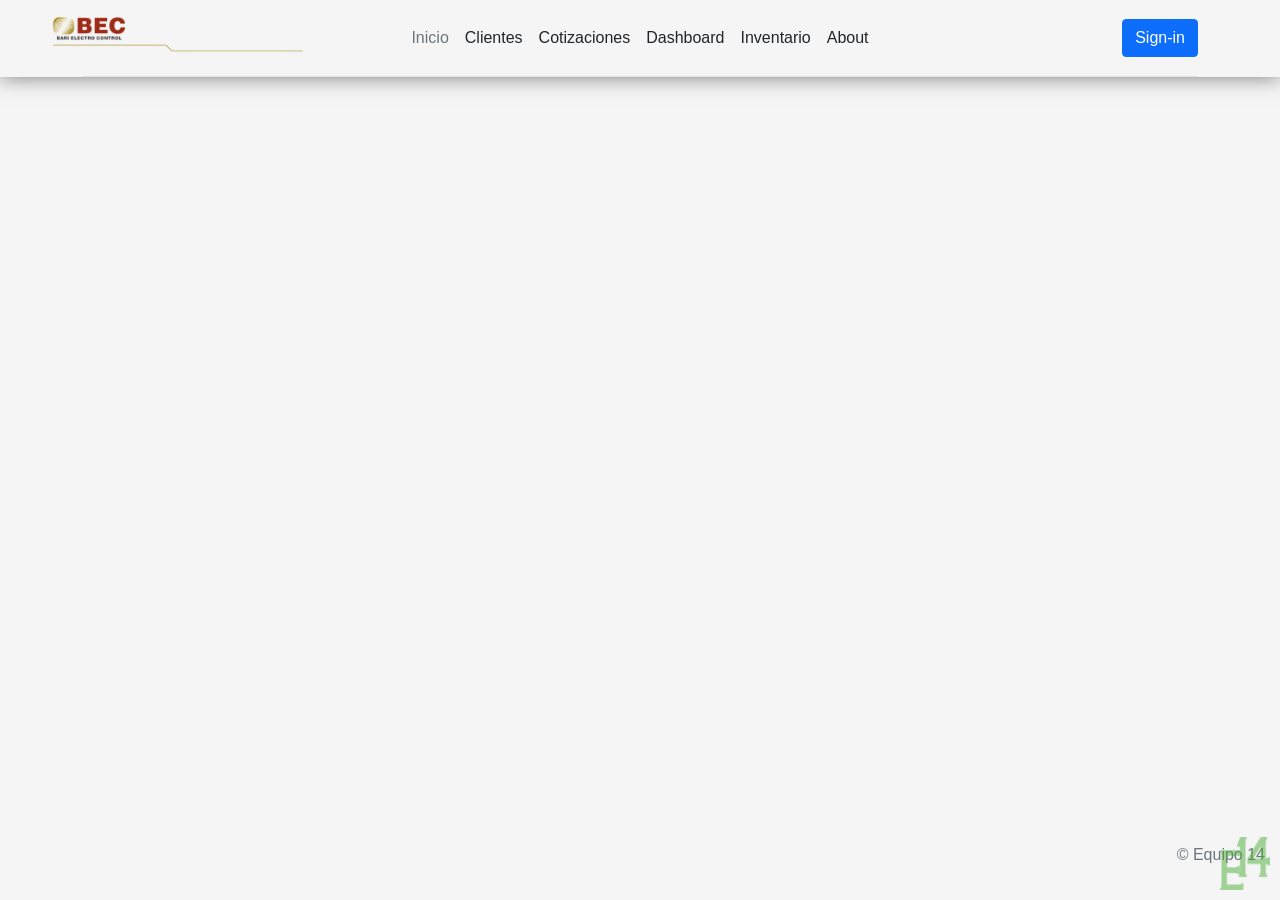
==== Fase3M2Project/src/main/resources/templates/index.html @ 5c6c0fc9 "Proyecto final" ====
<!doctype html>
<html lang="en">
  <head>
    <meta charset="utf-8">
    <meta name="viewport" content="width=device-width, initial-scale=1">
    <meta name="description" content="">
    <title>Bari Electro Control</title>

   <link rel="canonical" href="https://getbootstrap.com/docs/5.0/examples/headers/">
    
    <!-- Bootstrap core CSS -->
<link href="../static/bootstrap.min.css" rel="stylesheet">

    <style>
      .Logo {
        position: fixed;
        top: 10px; 
        left: 50px; 
        width: 20%;
      }

      .bd-placeholder-img {
        font-size: 1.125rem;
        text-anchor: middle;
        -webkit-user-select: none;
        -moz-user-select: none;
        user-select: none;
      }

      @media (min-width: 768px) {
        .bd-placeholder-img-lg {
          font-size: 3.5rem;
        }
      }
    </style>

    
    <!-- Custom styles for this template -->
    <link href="../static/headers.css" rel="stylesheet">
    <link href="../static/signin.css" rel="stylesheet">
    <link href="../static/style.css" rel="stylesheet">
  </head>
  <body>
    

<main>
  <div class="container">
    <header class="d-flex flex-wrap align-items-center justify-content-center justify-content-md-between py-3 mb-4 border-bottom">
      <a href="/" class="d-flex align-items-center col-md-3 mb-2 mb-md-0 text-dark text-decoration-none">
        <svg class="bi me-2" width="40" height="32" role="img" aria-label="Bootstrap"><use xlink:href="#bootstrap"/></svg>
      </a>

      <ul class="nav col-12 col-md-auto mb-2 justify-content-center mb-md-0">
        <li><a href="#" class="nav-link px-2 link-secondary">Inicio</a></li>
        <li><a href="#" class="nav-link px-2 link-dark">Clientes</a></li>
        <li><a href="#" class="nav-link px-2 link-dark">Cotizaciones</a></li>
        <li><a href="#" class="nav-link px-2 link-dark">Dashboard</a></li>
        <li><a href="#" class="nav-link px-2 link-dark">Inventario</a></li>
        <li><a href="#" class="nav-link px-2 link-dark">About</a></li>
      </ul>

      <div class="col-md-3 text-end">
          <button type="button" class="btn btn-primary">Sign-in</Sign-in></button>
      </div>
    </header>


    <img src="../images/BEC-.png" class="Logo" alt="...">
  
  </main>
  
  <footer>
    <p class="mt-5 mb-3 text-muted">&copy; Equipo 14</p>
    <img src="../images/Logo.png" class="LOGOIMG" alt="...">
  </footer>
  <script src="../static/bootstrap.bundle.min.js"></script>
    
</body>

</html>
---- Fase3M2Project/src/main/resources/static/headers.css ----
.b-example-divider {
  height: 3rem;
  background-color: rgba(0, 0, 0, .1);
  border: solid rgba(0, 0, 0, .15);
  border-width: 1px 0;
  box-shadow: inset 0 .5em 1.5em rgba(0, 0, 0, .1), inset 0 .125em .5em rgba(0, 0, 0, .15);
}

.form-control-dark {
  color: #fff;
  background-color: var(--bs-dark);
  border-color: var(--bs-gray);
}
.form-control-dark:focus {
  color: #fff;
  background-color: var(--bs-dark);
  border-color: #fff;
  box-shadow: 0 0 0 .25rem rgba(255, 255, 255, .25);
}

.bi {
  vertical-align: -.125em;
  fill: currentColor;
}

.text-small {
  font-size: 85%;
}

.dropdown-toggle {
  outline: 0;
}
---- Fase3M2Project/src/main/resources/static/signin.css ----
html,
body {
  height: 100%;
}

body {
 
  align-items: center;
  padding-top: 40px;
  padding-bottom: 40px;
  background-color: #f5f5f5;
}

.form-signin {
  width: 100%;
  max-width: 330px;
  padding: 15px;
  margin: auto;
}

.form-signin .checkbox {
  font-weight: 400;
}

.form-signin .form-floating:focus-within {
  z-index: 2;
}

.form-signin input[type="email"] {
  margin-bottom: -1px;
  border-bottom-right-radius: 0;
  border-bottom-left-radius: 0;
}

.form-signin input[type="password"] {
  margin-bottom: 10px;
  border-top-left-radius: 0;
  border-top-right-radius: 0;
}

footer {
  position: fixed;
  bottom: 0;
  padding: 15px;
  text-align: right;
  display: block;
  width: 100%;
}
---- Fase3M2Project/src/main/resources/static/style.css ----
html {
  box-sizing: border-box;
        }
  *, *::after, *::before {
    box-sizing: inherit;
  }
  *, *:before, *:after {
    box-sizing: border-box;
    outline: none;
  }
  body {
    position: relative;
    margin: 0;
    padding: 0;
    font-family: 'Source Sans Pro', sans-serif;
    font-size: 12x;
    font-smooth: auto;
    font-weight: 300;
    line-height: 1.75;
    color: #444;
    overflow-x: hidden;
    min-height: 100vh;
  }
  .text-danger {
  	color:#d9534f;
  }
  h1{
  	font-size: 1.5em;
  }
  h4{
  	font-size: 3em;
  	font-weight: bold;
  	line-height: 1em;
  	margin: 5px auto;
  }
  main {
    position: relative;
    display: block;
    width: 100%;
    padding: 0;
    box-shadow: 0 0 20px rgba(0, 0, 0, 0.5);
    transform: translateX(0px);
    transition: transform 500ms ease;
    z-index: 0;
  }
  main section {
    position: relative;
    display: block;
    margin: 0;
    padding: 10px 0;
    min-height:calc( 100vh - 4em);
    background-color: #F0F0F0;
    z-index: 100;
  }
  .container {
    width: 95%;
    margin: auto;
  }

   .LOGOIMG{
    position: fixed;
    bottom: 10px;
    right: 10px;
    opacity: 0.5;
    width: 50px;
  }
  .LOGOIMG:hover{
  opacity:1;
  }
  ul.tabs
  {
      padding: 7px 0;
      font-size: 0;
      margin:0;
      list-style-type: none;
      text-align: left;
  }

  ul.tabs li a
  {
      font: normal 18px Verdana;
      text-decoration: none;
      position: relative;
      z-index: 1;
      padding: 7px 16px;
      border: 1px solid #CCC;
      border-bottom-color:#B7B7B7;
      color: #000;
      background: #F0F0F0;
      border-radius: 6px 6px 0px 0px;
      -moz-border-radius: 6px 6px 0px 0px;
      outline:none;
  }

  ul.tabs li a:hover
  {
      border: 1px solid #B7B7B7;
      background:#E0E0E0;
  }

  ul.tabs li.selected a
  {
      position: relative;
      top: 0px;
      font-weight:bold;
      background: white;
      border: 1px solid #B7B7B7;
      border-bottom-color: white;
  }
  div .tabcontents
  {
  	width: 100%;
      border: 1px solid #B7B7B7;
  	padding: 10px;
      background-color:#FFF;
      border-radius: 0 6px 6px 6px;
  }
  /* TABLAS */
  .table {
    margin: 0 0;
    width: 100%;
    box-shadow: 0 1px 2px rgba(0, 0, 0, 0.2);
    display: table;
    border: 1px solid;
  	border-radius:10px;
  	overflow:hidden;
  }
  .row {
    display: table-row;
    background: #f6f6f6;
    font-family: Poppins-Regular;
    font-size:1.2em;
  }
  .row:nth-of-type(odd) {
    background: #e9e9e9;
  }
  .row.header {
    font-family: 'Oswald';
    font-weight:bold;
    font-size:1.2em;
    color: #ffffff;
    background: #2980b9;
  }
  .cell {
    padding: 6px 12px;
    text-align:center;
    display: table-cell;
    vertical-align:middle;
  }

  .cell img {
  	width:90%;
  	max-width:300px;
  }
  .cell .boton{
  	width:50px;
  	max-width:50px;
  	margin:10px 0px;
  }
  /*FORMULARIOS*/
  .CREAR{
  	text-align:center;
  }
  .CREAR input[type="text"],
  .CREAR input[type="tel"],
  .CREAR textarea,
  .CREAR select,
  .CREAR option
  {
      box-sizing: border-box;
      -webkit-box-sizing: border-box;
      -moz-box-sizing: border-box;
      outline: none;
      display: block;
      width: 100%;
      padding: 7px;
      border: none;
  	text-align:left;
      border-bottom: 1px solid #ddd;
      background: transparent;
      margin-bottom: 10px;
      font: 14px Arial, Helvetica, sans-serif;
      height: 35px;
  }
  .CREAR textarea{
      resize:none;
      overflow: hidden;
  }
  /*BOTONES*/
  .button {
      display: inline-block;
      white-space: nowrap;
      background-color: #ccc;
      background-image: linear-gradient(top, #eee, #ccc);
      border: 1px solid #777;
      padding: 0 1.5em;
      margin: 0.5em auto;
      font: bold 1em/2em Arial, Helvetica;
      text-decoration: none;
      color: #333;
      text-shadow: 0 1px 0 rgba(255,255,255,.8);
      border-radius: .2em;
      box-shadow: 0 0 1px 1px rgba(255,255,255,.8) inset, 0 1px 0 rgba(0,0,0,.3);
  }

  .button:hover {
      background-color: #ddd;
      background-image: linear-gradient(top, #fafafa, #ddd);
  }
  .ftco-section {
      position: relative;
      background: #141313;
      padding: 0.5em 0;
      text-align: right;
  }
  .ftco-footer p {
      font-size: 1em;
  	text-align:center;
      color: rgba(255, 255, 255, 0.7);
  	font-family: "Poppins", Arial, sans-serif;
  }
  .ftco-footer a {
      color: rgba(255, 255, 255, 0.7);
  	transition: .3s all ease;
  	text-decoration:none;
  }
  .ftco-footer a:hover {
      color: #fff;
  }

  .ftco-footer img{
        position: block;
        width: 50px;
        opacity: 0.5;
      }
     .ftco-footer img:hover{
    opacity: 1;
      }

      
  .Logo {
       position: fixed;
        top: 10px; 
        left: 50px; 
        width: 20%;
      }

      .bd-placeholder-img {
        font-size: 1.125rem;
        text-anchor: middle;
        -webkit-user-select: none;
        -moz-user-select: none;
        user-select: none;
      }

      @media (min-width: 768px) {
        .bd-placeholder-img-lg {
          font-size: 3.5rem;
        }
      }
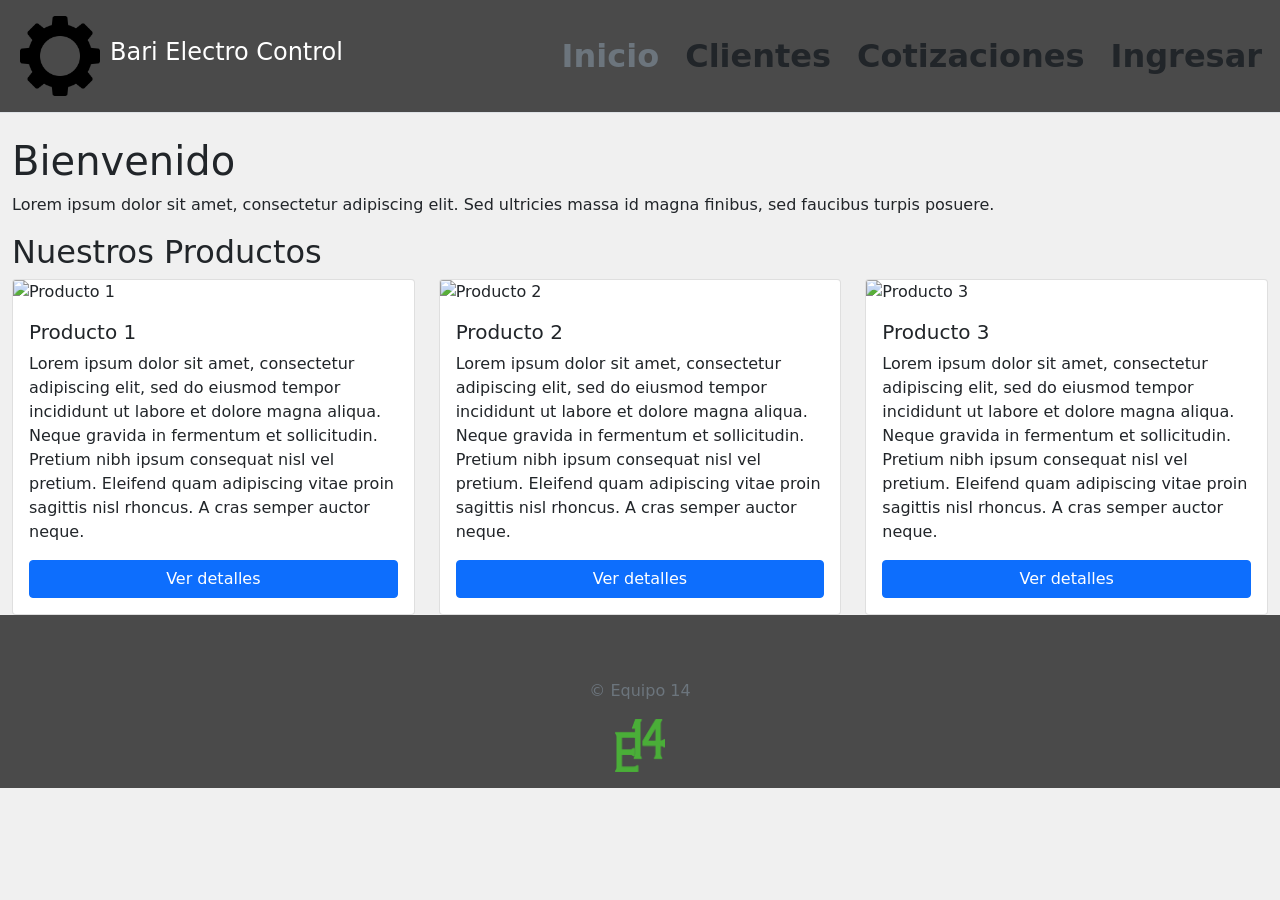
==== commit e3f73624: "Se refactorizo los códigos html asi mo la hoja de styles, se agrego un nuevo archivo llamado cotizac" ====
--- a/Fase3M2Project/src/main/resources/templates/index.html
+++ b/Fase3M2Project/src/main/resources/templates/index.html
@@ -1,80 +1,98 @@
 <!doctype html>
 <html lang="en">
+
   <head>
     <meta charset="utf-8">
     <meta name="viewport" content="width=device-width, initial-scale=1">
     <meta name="description" content="">
     <title>Bari Electro Control</title>
+    <link rel="canonical" href="https://getbootstrap.com/docs/5.0/examples/headers/">
 
-   <link rel="canonical" href="https://getbootstrap.com/docs/5.0/examples/headers/">
-    
     <!-- Bootstrap core CSS -->
-<link href="../static/bootstrap.min.css" rel="stylesheet">
+    <link href="../static/bootstrap.min.css" rel="stylesheet">
 
-    <style>
-      .Logo {
-        position: fixed;
-        top: 10px; 
-        left: 50px; 
-        width: 20%;
-      }
-
-      .bd-placeholder-img {
-        font-size: 1.125rem;
-        text-anchor: middle;
-        -webkit-user-select: none;
-        -moz-user-select: none;
-        user-select: none;
-      }
-
-      @media (min-width: 768px) {
-        .bd-placeholder-img-lg {
-          font-size: 3.5rem;
-        }
-      }
-    </style>
-
-    
     <!-- Custom styles for this template -->
-    <link href="../static/headers.css" rel="stylesheet">
-    <link href="../static/signin.css" rel="stylesheet">
     <link href="../static/style.css" rel="stylesheet">
   </head>
+
   <body>
-    
+    <header class="d-flex flex-wrap align-items-center justify-content-center justify-content-md-between py-3 mb-4 border-bottom">
+      <div class="left-group">
+        <img src="../images/gear.png" alt="Logo" class="logo-header">
+        <h1 class="textH1">Bari Electro Control</h1>
+      </div>
 
-<main>
-  <div class="container">
-    <header class="d-flex flex-wrap align-items-center justify-content-center justify-content-md-between py-3 mb-4 border-bottom">
-      <a href="/" class="d-flex align-items-center col-md-3 mb-2 mb-md-0 text-dark text-decoration-none">
-        <svg class="bi me-2" width="40" height="32" role="img" aria-label="Bootstrap"><use xlink:href="#bootstrap"/></svg>
-      </a>
+      <nav>
+        <ul class="nav">
+          <li class="nav-item"><a href="index.html" class="nav-link px-2 link-secondary">Inicio</a></li>
+          <li class="nav-item"><a href="clientes.html" class="nav-link px-2 link-dark">Clientes</a></li>
+          <li class="nav-item"><a href="cotizaciones.html" class="nav-link px-2 link-dark">Cotizaciones</a></li>
+          <li class="nav-item"><a href="login.html" class="nav-link px-2 link-dark">Ingresar</a></li>
+        </ul>
 
-      <ul class="nav col-12 col-md-auto mb-2 justify-content-center mb-md-0">
-        <li><a href="#" class="nav-link px-2 link-secondary">Inicio</a></li>
-        <li><a href="#" class="nav-link px-2 link-dark">Clientes</a></li>
-        <li><a href="#" class="nav-link px-2 link-dark">Cotizaciones</a></li>
-        <li><a href="#" class="nav-link px-2 link-dark">Dashboard</a></li>
-        <li><a href="#" class="nav-link px-2 link-dark">Inventario</a></li>
-        <li><a href="#" class="nav-link px-2 link-dark">About</a></li>
-      </ul>
-
-      <div class="col-md-3 text-end">
-          <button type="button" class="btn btn-primary">Sign-in</Sign-in></button>
-      </div>
+      </nav>
     </header>
 
+    <main>
+      <div class="container">
+        <h1>Bienvenido </h1>
+        <p>Lorem ipsum dolor sit amet, consectetur adipiscing elit. Sed ultricies massa id magna finibus, sed faucibus
+          turpis posuere.</p>
 
-    <img src="../images/BEC-.png" class="Logo" alt="...">
-  
-  </main>
-  
-  <footer>
-    <p class="mt-5 mb-3 text-muted">&copy; Equipo 14</p>
-    <img src="../images/Logo.png" class="LOGOIMG" alt="...">
-  </footer>
-  <script src="../static/bootstrap.bundle.min.js"></script>
-    
-</body>
+        <h2>Nuestros Productos</h2>
+        <div class="row">
+          <div class="col-md-4">
+            <div class="card">
+              <img src="../images/product1.jpg" class="card-img-top" alt="Producto 1">
+              <div class="card-body">
+                <h5 class="card-title">Producto 1</h5>
+                <p class="card-text">Lorem ipsum dolor sit amet, consectetur adipiscing elit, sed do eiusmod tempor
+                  incididunt ut labore et dolore magna aliqua. Neque gravida in fermentum et sollicitudin. Pretium nibh
+                  ipsum consequat nisl vel pretium. Eleifend quam adipiscing vitae proin sagittis nisl rhoncus. A cras
+                  semper auctor neque.</p>
+                <a href="#" class="btn btn-primary">Ver detalles</a>
+              </div>
+            </div>
+          </div>
+          <div class="col-md-4">
+            <div class="card">
+              <img src="../images/product2.jpg" class="card-img-top" alt="Producto 2">
+              <div class="card-body">
+                <h5 class="card-title">Producto 2</h5>
+                <p class="card-text">Lorem ipsum dolor sit amet, consectetur adipiscing elit, sed do eiusmod tempor
+                  incididunt ut labore et dolore magna aliqua. Neque gravida in fermentum et sollicitudin. Pretium nibh
+                  ipsum consequat nisl vel pretium. Eleifend quam adipiscing vitae proin sagittis nisl rhoncus. A cras
+                  semper auctor neque.</p>
+                <a href="#" class="btn btn-primary">Ver detalles</a>
+              </div>
+            </div>
+          </div>
+          <div class="col-md-4">
+            <div class="card">
+              <img src="../images/product3.jpg" class="card-img-top" alt="Producto 3">
+              <div class="card-body">
+                <h5 class="card-title">Producto 3</h5>
+                <p class="card-text">Lorem ipsum dolor sit amet, consectetur adipiscing elit, sed do eiusmod tempor
+                  incididunt ut labore et dolore magna aliqua. Neque gravida in fermentum et sollicitudin. Pretium nibh
+                  ipsum consequat nisl vel pretium. Eleifend quam adipiscing vitae proin sagittis nisl rhoncus. A cras
+                  semper auctor neque.</p>
+                <a href="#" class="btn btn-primary">Ver detalles</a>
+              </div>
+            </div>
+          </div>
+        </div>
+      </div>
+    </main>
+
+    <footer>
+      <div class="container">
+        <p class="mt-5 mb-3 text-muted">&copy; Equipo 14</p>
+        <img src="../images/Logo.png" class="logo-img" alt="Logo">
+      </div>
+    </footer>
+
+    <script src="../static/bootstrap.bundle.min.js"></script>
+  </body>
 
 </html>
+
--- a/Fase3M2Project/src/main/resources/static/style.css
+++ b/Fase3M2Project/src/main/resources/static/style.css
@@ -1,261 +1,100 @@
-  html {
-  box-sizing: border-box;
-        }
-  *, *::after, *::before {
-    box-sizing: inherit;
-  }
-  *, *:before, *:after {
-    box-sizing: border-box;
-    outline: none;
-  }
-  body {
-    position: relative;
+/* Estilos para la página principal */
+
+body {
+    background-color: #f0f0f0; /* Color de fondo del body */
     margin: 0;
     padding: 0;
-    font-family: 'Source Sans Pro', sans-serif;
-    font-size: 12x;
-    font-smooth: auto;
-    font-weight: 300;
-    line-height: 1.75;
-    color: #444;
-    overflow-x: hidden;
-    min-height: 100vh;
-  }
-  .text-danger {
-  	color:#d9534f;
-  }
-  h1{
-  	font-size: 1.5em;
-  }
-  h4{
-  	font-size: 3em;
-  	font-weight: bold;
-  	line-height: 1em;
-  	margin: 5px auto;
-  }
-  main {
-    position: relative;
+}
+
+.logo-header {
+    width: 80px; /* Ancho del logotipo en el header */
+    height: auto; /* Altura automática del logotipo en el header */
+    margin-left: 10px; /* Margen izquierdo para el logotipo */
+    background-color: transparent;
+}
+
+header {
+    display: flex;
+    justify-content: space-between;
+    align-items: center;
+    padding: 10px;
+    background-color: #4a4a4a; /* Color de fondo del header */
+}
+
+.left-group {
+    display: flex;
+    align-items: center;
+}
+
+.left-group h1 {
+    font-size: 1.5rem; /* Tamaño de fuente para el título en el grupo left-group */
+    margin-left: 10px; /* Margen izquierdo para el título en el grupo left-group */
+    color: #fff; /* Color de texto en el grupo left-group */
+}
+
+nav ul {
+    list-style: none;
+    margin: 0;
+    padding: 0;
+    font-size: 2rem; /* Tamaño de fuente de la lista en el header */
+    text-align: center; /* Alineación centrada del texto en la lista */
+}
+
+nav ul li {
+    display: inline-block;
+    margin-left: 10px;
+}
+
+nav ul li a {
+    text-decoration: none;
+    color: #f8f8f8; /* Color de texto en el header */
+    font-weight: bold;
+}
+
+nav ul li a:hover {
+    text-decoration: underline;
+}
+
+.container {
+    max-width: 100%; /* Ancho máximo del contenido en el contenedor */
+    margin: 0 auto; /* Centrar el contenido en el contenedor */
+}
+
+footer {
+    background-color: #4a4a4a; /* Color de fondo del footer */
+    padding: 1rem;
+    text-align: center;
+    color: #fff; /* Color de texto en el footer */
+}
+
+footer .logo-img {
+    width: 50px; /* Ancho del logotipo en el footer */
+    height: auto; /* Altura automática del logotipo en el footer */
+}
+/*pedidos*/
+/* Estilos específicos para la página de cotizaciones */
+
+.cotizaciones-main {
+    min-height: calc(100vh - 200px); /* Ajustar la altura mínima del main según el contenido */
+    display: flex;
+    justify-content: center;
+    align-items: center;
+}
+
+form {
+    max-width: 400px;
+    margin: 0 auto;
+}
+
+.form-label {
+    font-weight: bold;
+}
+
+.form-control {
+    margin-bottom: 1rem;
+}
+
+.btn-primary {
     display: block;
     width: 100%;
-    padding: 0;
-    box-shadow: 0 0 20px rgba(0, 0, 0, 0.5);
-    transform: translateX(0px);
-    transition: transform 500ms ease;
-    z-index: 0;
-  }
-  main section {
-    position: relative;
-    display: block;
-    margin: 0;
-    padding: 10px 0;
-    min-height:calc( 100vh - 4em);
-    background-color: #F0F0F0;
-    z-index: 100;
-  }
-  .container {
-    width: 95%;
-    margin: auto;
-  }
-
-   .LOGOIMG{
-    position: fixed;
-    bottom: 10px;
-    right: 10px;
-    opacity: 0.5;
-    width: 50px;
-  }
-  .LOGOIMG:hover{
-  opacity:1;
-  }
-  ul.tabs
-  {
-      padding: 7px 0;
-      font-size: 0;
-      margin:0;
-      list-style-type: none;
-      text-align: left;
-  }
-
-  ul.tabs li a
-  {
-      font: normal 18px Verdana;
-      text-decoration: none;
-      position: relative;
-      z-index: 1;
-      padding: 7px 16px;
-      border: 1px solid #CCC;
-      border-bottom-color:#B7B7B7;
-      color: #000;
-      background: #F0F0F0;
-      border-radius: 6px 6px 0px 0px;
-      -moz-border-radius: 6px 6px 0px 0px;
-      outline:none;
-  }
-
-  ul.tabs li a:hover
-  {
-      border: 1px solid #B7B7B7;
-      background:#E0E0E0;
-  }
-
-  ul.tabs li.selected a
-  {
-      position: relative;
-      top: 0px;
-      font-weight:bold;
-      background: white;
-      border: 1px solid #B7B7B7;
-      border-bottom-color: white;
-  }
-  div .tabcontents
-  {
-  	width: 100%;
-      border: 1px solid #B7B7B7;
-  	padding: 10px;
-      background-color:#FFF;
-      border-radius: 0 6px 6px 6px;
-  }
-  /* TABLAS */
-  .table {
-    margin: 0 0;
-    width: 100%;
-    box-shadow: 0 1px 2px rgba(0, 0, 0, 0.2);
-    display: table;
-    border: 1px solid;
-  	border-radius:10px;
-  	overflow:hidden;
-  }
-  .row {
-    display: table-row;
-    background: #f6f6f6;
-    font-family: Poppins-Regular;
-    font-size:1.2em;
-  }
-  .row:nth-of-type(odd) {
-    background: #e9e9e9;
-  }
-  .row.header {
-    font-family: 'Oswald';
-    font-weight:bold;
-    font-size:1.2em;
-    color: #ffffff;
-    background: #2980b9;
-  }
-  .cell {
-    padding: 6px 12px;
-    text-align:center;
-    display: table-cell;
-    vertical-align:middle;
-  }
-
-  .cell img {
-  	width:90%;
-  	max-width:300px;
-  }
-  .cell .boton{
-  	width:50px;
-  	max-width:50px;
-  	margin:10px 0px;
-  }
-  /*FORMULARIOS*/
-  .CREAR{
-  	text-align:center;
-  }
-  .CREAR input[type="text"],
-  .CREAR input[type="tel"],
-  .CREAR textarea,
-  .CREAR select,
-  .CREAR option
-  {
-      box-sizing: border-box;
-      -webkit-box-sizing: border-box;
-      -moz-box-sizing: border-box;
-      outline: none;
-      display: block;
-      width: 100%;
-      padding: 7px;
-      border: none;
-  	text-align:left;
-      border-bottom: 1px solid #ddd;
-      background: transparent;
-      margin-bottom: 10px;
-      font: 14px Arial, Helvetica, sans-serif;
-      height: 35px;
-  }
-  .CREAR textarea{
-      resize:none;
-      overflow: hidden;
-  }
-  /*BOTONES*/
-  .button {
-      display: inline-block;
-      white-space: nowrap;
-      background-color: #ccc;
-      background-image: linear-gradient(top, #eee, #ccc);
-      border: 1px solid #777;
-      padding: 0 1.5em;
-      margin: 0.5em auto;
-      font: bold 1em/2em Arial, Helvetica;
-      text-decoration: none;
-      color: #333;
-      text-shadow: 0 1px 0 rgba(255,255,255,.8);
-      border-radius: .2em;
-      box-shadow: 0 0 1px 1px rgba(255,255,255,.8) inset, 0 1px 0 rgba(0,0,0,.3);
-  }
-
-  .button:hover {
-      background-color: #ddd;
-      background-image: linear-gradient(top, #fafafa, #ddd);
-  }
-  .ftco-section {
-      position: relative;
-      background: #141313;
-      padding: 0.5em 0;
-      text-align: right;
-  }
-  .ftco-footer p {
-      font-size: 1em;
-  	text-align:center;
-      color: rgba(255, 255, 255, 0.7);
-  	font-family: "Poppins", Arial, sans-serif;
-  }
-  .ftco-footer a {
-      color: rgba(255, 255, 255, 0.7);
-  	transition: .3s all ease;
-  	text-decoration:none;
-  }
-  .ftco-footer a:hover {
-      color: #fff;
-  }
-
-  .ftco-footer img{
-        position: block;
-        width: 50px;
-        opacity: 0.5;
-      }
-     .ftco-footer img:hover{
-    opacity: 1;
-      }
-
-      
-  .Logo {
-       position: fixed;
-        top: 10px; 
-        left: 50px; 
-        width: 20%;
-      }
-
-      .bd-placeholder-img {
-        font-size: 1.125rem;
-        text-anchor: middle;
-        -webkit-user-select: none;
-        -moz-user-select: none;
-        user-select: none;
-      }
-
-      @media (min-width: 768px) {
-        .bd-placeholder-img-lg {
-          font-size: 3.5rem;
-        }
-      }
-    +}
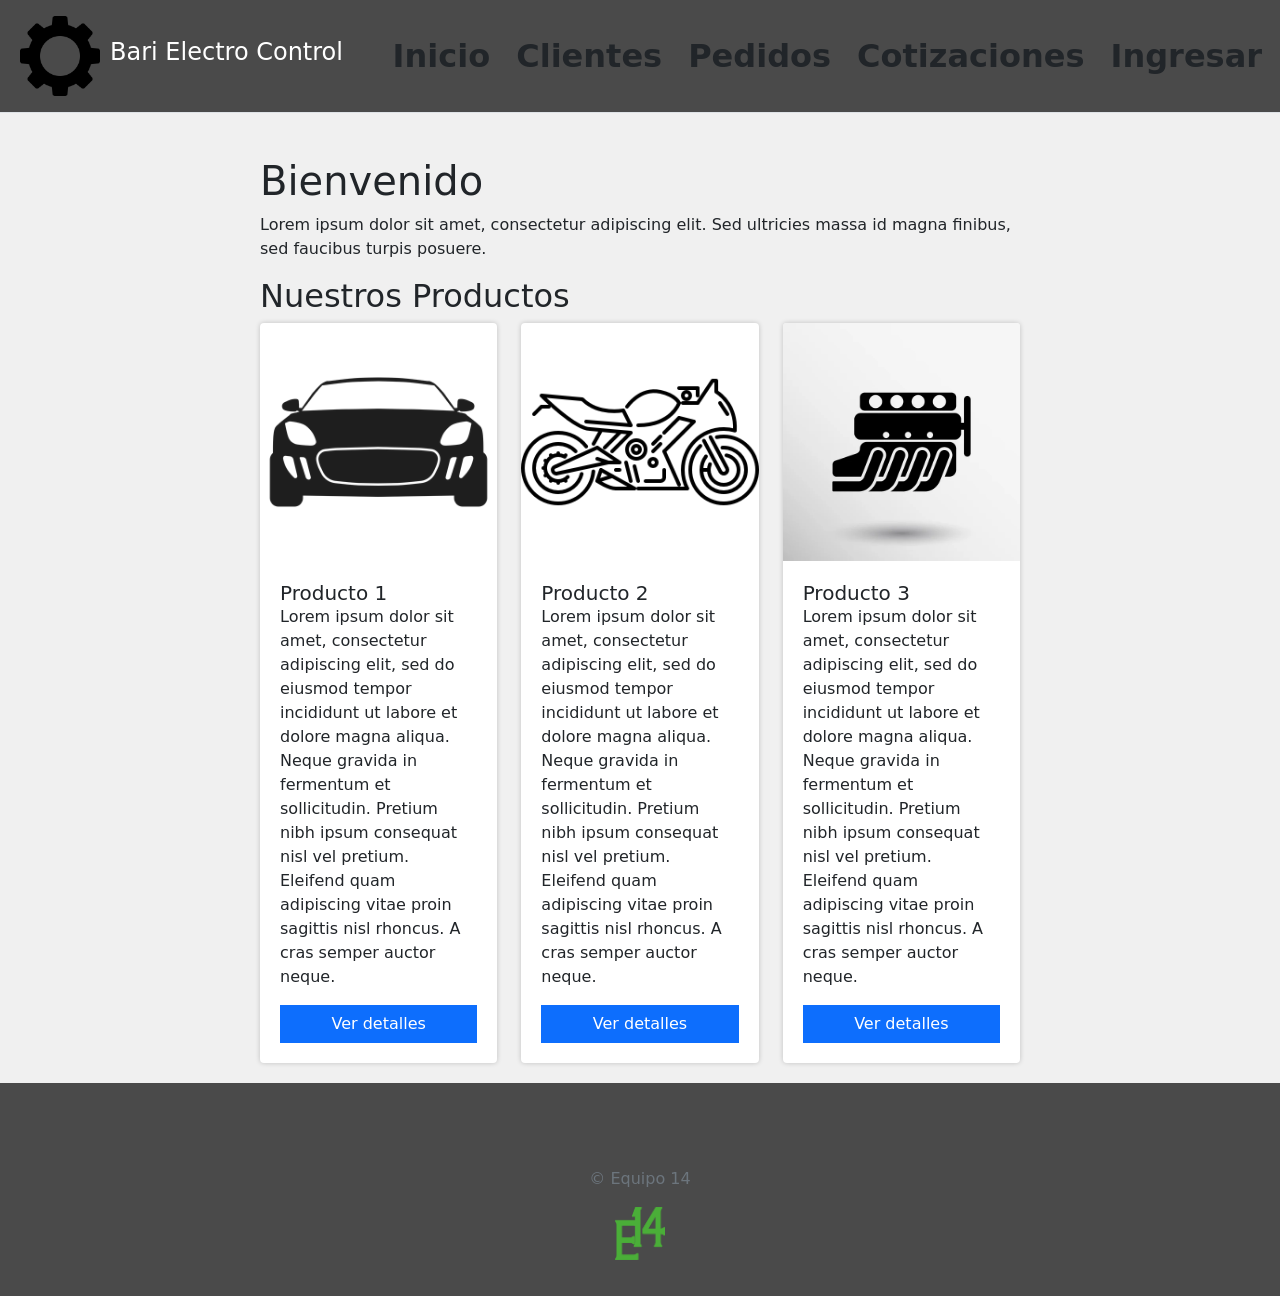
==== commit c8460756: "Se agrega las reconfiguración de las paginas html" ====
--- a/Fase3M2Project/src/main/resources/templates/index.html
+++ b/Fase3M2Project/src/main/resources/templates/index.html
@@ -24,8 +24,9 @@
 
       <nav>
         <ul class="nav">
-          <li class="nav-item"><a href="index.html" class="nav-link px-2 link-secondary">Inicio</a></li>
+          <li class="nav-item"><a href="index.html" class="nav-link px-2 link-dark">Inicio</a></li>
           <li class="nav-item"><a href="clientes.html" class="nav-link px-2 link-dark">Clientes</a></li>
+          <li class="nav-item"><a href="pedidos.html" class="nav-link px-2 link-dark">Pedidos</a></li>
           <li class="nav-item"><a href="cotizaciones.html" class="nav-link px-2 link-dark">Cotizaciones</a></li>
           <li class="nav-item"><a href="login.html" class="nav-link px-2 link-dark">Ingresar</a></li>
         </ul>
@@ -43,7 +44,7 @@
         <div class="row">
           <div class="col-md-4">
             <div class="card">
-              <img src="../images/product1.jpg" class="card-img-top" alt="Producto 1">
+              <img src="../images/product1.png" class="card-img-top" alt="Producto 1">
               <div class="card-body">
                 <h5 class="card-title">Producto 1</h5>
                 <p class="card-text">Lorem ipsum dolor sit amet, consectetur adipiscing elit, sed do eiusmod tempor
@@ -56,7 +57,7 @@
           </div>
           <div class="col-md-4">
             <div class="card">
-              <img src="../images/product2.jpg" class="card-img-top" alt="Producto 2">
+              <img src="../images/product2.png" class="card-img-top" alt="Producto 2">
               <div class="card-body">
                 <h5 class="card-title">Producto 2</h5>
                 <p class="card-text">Lorem ipsum dolor sit amet, consectetur adipiscing elit, sed do eiusmod tempor
--- a/Fase3M2Project/src/main/resources/static/style.css
+++ b/Fase3M2Project/src/main/resources/static/style.css
@@ -72,6 +72,7 @@
     height: auto; /* Altura automática del logotipo en el footer */
 }
 /*pedidos*/
+
 /* Estilos específicos para la página de cotizaciones */
 
 .cotizaciones-main {
@@ -91,10 +92,118 @@
 }
 
 .form-control {
-    margin-bottom: 1rem;
+    margin-bottom: 0;
 }
 
 .btn-primary {
     display: block;
     width: 100%;
-}+}
+
+/*Log in*/
+.banner{
+    padding-top: 1.2rem;
+    text-align: center;
+}
+
+/* Estilos para la sección main de verificación de pedidos */
+
+.container1 {
+    display: flex;
+    justify-content: center;
+    align-items: center;
+    min-height: calc(100vh - 200px);
+}
+
+.container2 {
+    max-width: 800px;
+    margin: 0 auto;
+}
+
+.input-group {
+    margin-bottom: 1.5rem;
+}
+
+.input-group-text {
+    width: 200px;
+}
+
+.form-control {
+    width: calc(100% - 200px);
+}
+
+.nav-masthead {
+    margin-top: 1rem;
+}
+
+.float-md-start {
+    margin-top: 0.5rem;
+    margin-bottom: 0;
+}
+
+.float-md-end {
+    margin-top: 0.5rem;
+    margin-bottom: 0;
+}
+
+.col {
+    margin-bottom: 1.5rem;
+}
+
+.text-end {
+    text-align: right;
+}
+
+/*Cliente*/
+.container {
+    max-width: 800px;
+    margin: 0 auto;
+    padding: 20px;
+}
+
+.card {
+    border: none;
+    box-shadow: 0 0 5px rgba(0, 0, 0, 0.2);
+}
+
+.card-header {
+    background-color: #f8f8f8;
+    padding: 10px;
+}
+
+.card-title {
+    margin-bottom: 0;
+}
+
+.card-body {
+    padding: 20px;
+}
+
+.form-group {
+    margin-bottom: 20px;
+}
+
+.input-group-text {
+    background-color: #f8f8f8;
+    width: 100px;
+}
+
+.label-group {
+    display: flex;
+    align-items: center;
+    margin-bottom: 10px;
+}
+
+.label-group label {
+    margin-right: 10px;
+}
+
+.form-control {
+    border-radius: 0;
+}
+
+.btn-primary {
+    border-radius: 0;
+}
+
+
